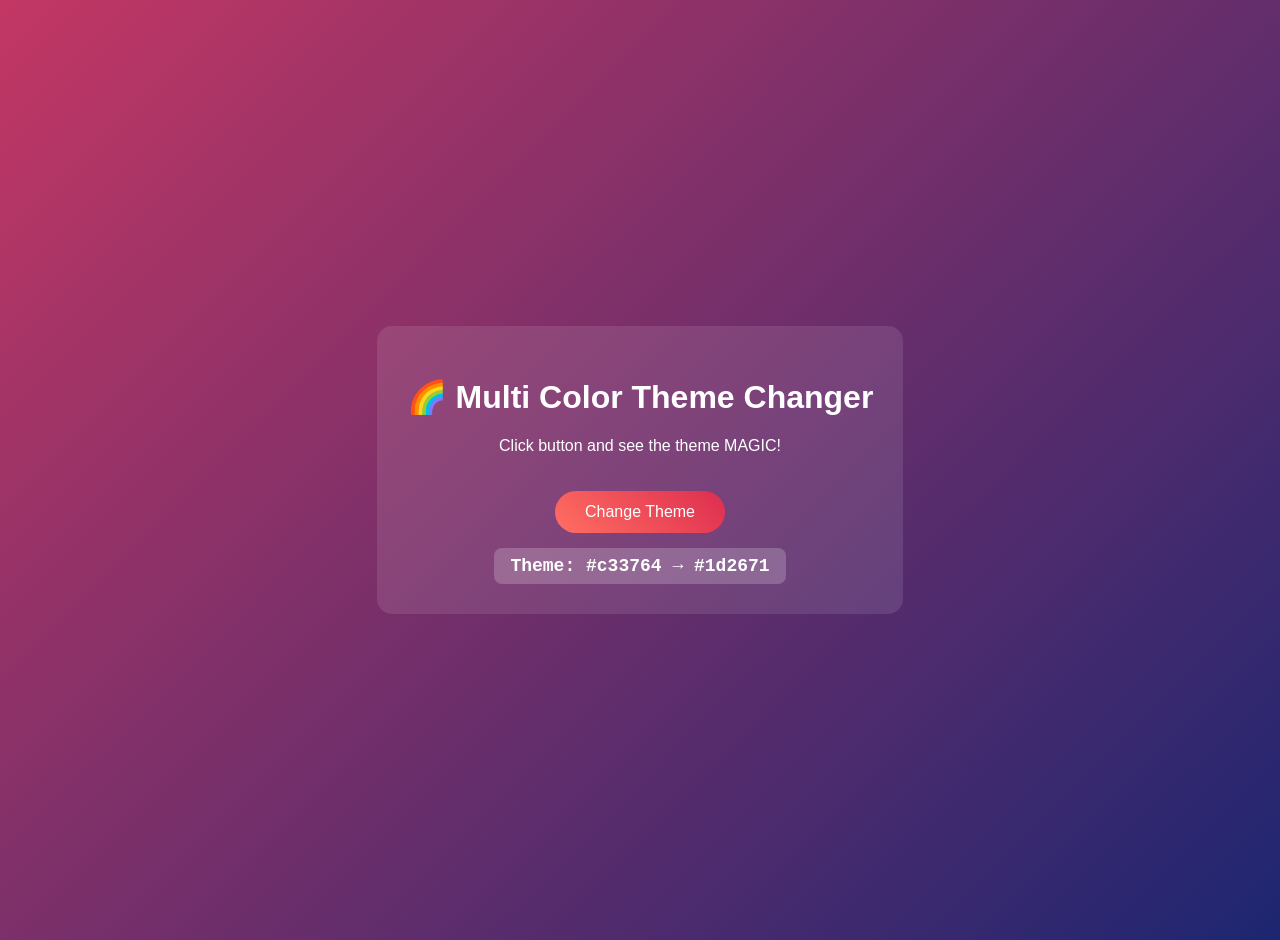
==== index.html @ 8400c4e9 "Update and rename assignment6.html to index.html" ====
<!DOCTYPE html>
<html lang="en">
<head>
    <meta charset="UTF-8">
    <meta name="viewport" content="width=device-width, initial-scale=1.0">
    <title>Multi Color Theme Changer</title>
    <style>
        body {
            margin: 0;
            padding: 20px;
            min-height: 100vh;
            transition: all 0.5s ease;
            display: flex;
            flex-direction: column;
            align-items: center;
            justify-content: center;
            font-family: 'Segoe UI', sans-serif;
        }

        .container {
            padding: 30px;
            border-radius: 15px;
            text-align: center;
            transition: background 0.5s ease, box-shadow 0.5s ease;
        }

        button {
            border: none;
            padding: 12px 30px;
            font-size: 16px;
            border-radius: 30px;
            cursor: pointer;
            margin-top: 20px;
            transition: all 0.3s;
        }

        /* Color display box */
        #colorDisplay {
            margin-top: 15px;
            font-size: 18px;
            font-weight: bold;
            font-family: monospace;
            padding: 8px 16px;
            border-radius: 8px;
            background: rgba(255,255,255,0.2);
            display: inline-block;
        }
    </style>
</head>
<body>
    <div class="container">
        <h1>🌈 Multi Color Theme Changer</h1>
        <p>Click button and see the theme MAGIC!</p>
        <button id="themeButton">Change Theme</button><br>
        <div id="colorDisplay">Theme: #FFFFFF</div>
    </div>

    <script>
        // Theme definitions
        const themes = [
            {
                bodyBg: "linear-gradient(135deg, #c33764, #1d2671)",
                textColor: "#fff",
                containerBg: "rgba(255,255,255,0.1)",
                btnBg: "linear-gradient(45deg, #ff6f61, #de2d50)",
                btnColor: "#fff",
                code: "#c33764 → #1d2671"
            },
            {
                bodyBg: "linear-gradient(120deg, #84fab0 0%, #8fd3f4 100%)",
                textColor: "#333",
                containerBg: "rgba(255,255,255,0.8)",
                btnBg: "linear-gradient(45deg, #43cea2, #185a9d)",
                btnColor: "#fff",
                code: "#84fab0 → #8fd3f4"
            },
            {
                bodyBg: "linear-gradient(135deg, #fc5c7d, #6a82fb)",
                textColor: "#fff",
                containerBg: "rgba(0,0,0,0.1)",
                btnBg: "linear-gradient(45deg, #f7971e, #ffd200)",
                btnColor: "#333",
                code: "#fc5c7d → #6a82fb"
            },
            {
                bodyBg: "linear-gradient(135deg, #ee9ca7, #ffdde1)",
                textColor: "#222",
                containerBg: "rgba(255,255,255,0.7)",
                btnBg: "linear-gradient(45deg, #fa709a, #fee140)",
                btnColor: "#222",
                code: "#ee9ca7 → #ffdde1"
            }
        ];

        const themeButton = document.getElementById('themeButton');
        const body = document.body;
        const container = document.querySelector('.container');
        const colorDisplay = document.getElementById('colorDisplay');

        function applyTheme(theme) {
            body.style.background = theme.bodyBg;
            body.style.color = theme.textColor;
            container.style.background = theme.containerBg;
            themeButton.style.background = theme.btnBg;
            themeButton.style.color = theme.btnColor;
            colorDisplay.textContent = `Theme: ${theme.code}`;
        }

        themeButton.addEventListener('click', () => {
            const randomTheme = themes[Math.floor(Math.random() * themes.length)];
            applyTheme(randomTheme);
        });

        // Default theme on load
        applyTheme(themes[0]);
    </script>
</body>
</html>
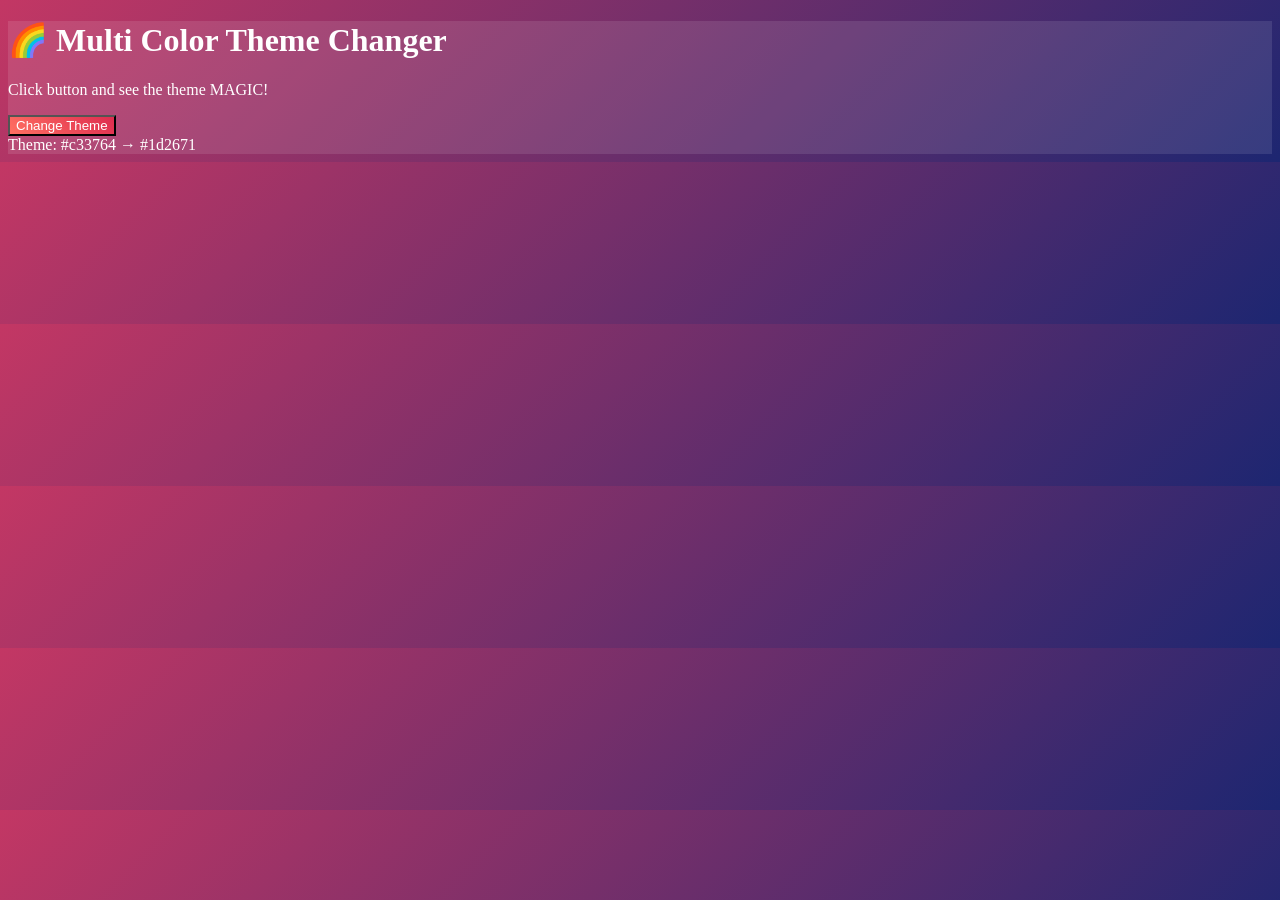
==== commit c97cd0c6: "Update index.html" ====
--- a/index.html
+++ b/index.html
@@ -4,48 +4,7 @@
     <meta charset="UTF-8">
     <meta name="viewport" content="width=device-width, initial-scale=1.0">
     <title>Multi Color Theme Changer</title>
-    <style>
-        body {
-            margin: 0;
-            padding: 20px;
-            min-height: 100vh;
-            transition: all 0.5s ease;
-            display: flex;
-            flex-direction: column;
-            align-items: center;
-            justify-content: center;
-            font-family: 'Segoe UI', sans-serif;
-        }
-
-        .container {
-            padding: 30px;
-            border-radius: 15px;
-            text-align: center;
-            transition: background 0.5s ease, box-shadow 0.5s ease;
-        }
-
-        button {
-            border: none;
-            padding: 12px 30px;
-            font-size: 16px;
-            border-radius: 30px;
-            cursor: pointer;
-            margin-top: 20px;
-            transition: all 0.3s;
-        }
-
-        /* Color display box */
-        #colorDisplay {
-            margin-top: 15px;
-            font-size: 18px;
-            font-weight: bold;
-            font-family: monospace;
-            padding: 8px 16px;
-            border-radius: 8px;
-            background: rgba(255,255,255,0.2);
-            display: inline-block;
-        }
-    </style>
+   
 </head>
 <body>
     <div class="container">
@@ -116,3 +75,4 @@
     </script>
 </body>
 </html>
+
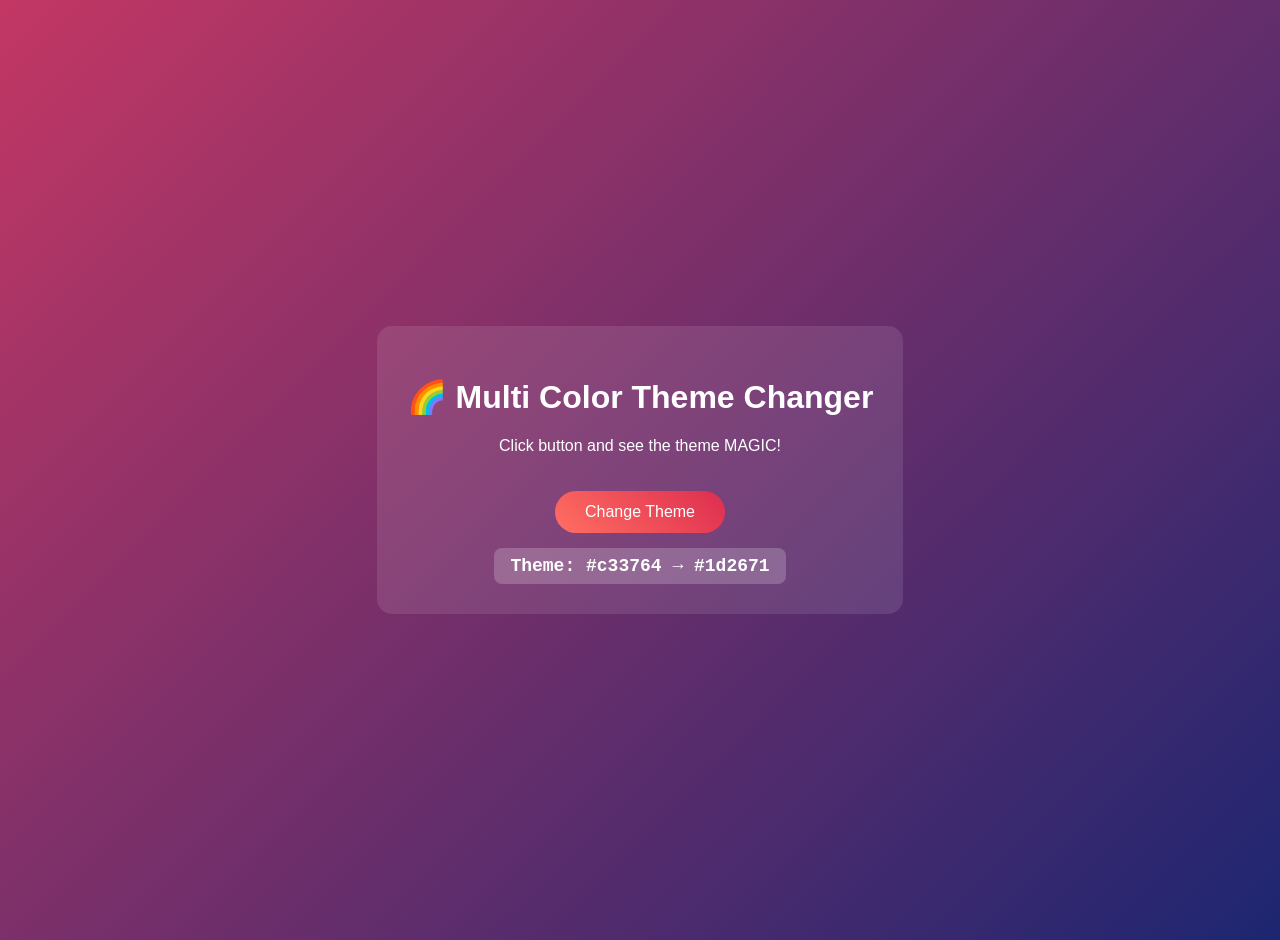
==== commit c867afb2: "Update index.html" ====
--- a/index.html
+++ b/index.html
@@ -4,7 +4,49 @@
     <meta charset="UTF-8">
     <meta name="viewport" content="width=device-width, initial-scale=1.0">
     <title>Multi Color Theme Changer</title>
-   
+    <link rel="stylesheet" href="https://github.com/Abhiranjanpatel/Theme_changer/blob/main/style.css">
+   <style>
+       
+        body {
+            margin: 0;
+            padding: 20px;
+            min-height: 100vh;
+            transition: all 0.5s ease;
+            display: flex;
+            flex-direction: column;
+            align-items: center;
+            justify-content: center;
+            font-family: 'Segoe UI', sans-serif;
+        }
+        .container {
+            padding: 30px;
+            border-radius: 15px;
+            text-align: center;
+            transition: background 0.5s ease, box-shadow 0.5s ease;
+        }
+        button {
+            border: none;
+            padding: 12px 30px;
+            font-size: 16px;
+            border-radius: 30px;
+            cursor: pointer;
+            margin-top: 20px;
+            transition: all 0.3s;
+        }
+        /* Color display box */
+        #colorDisplay {
+            margin-top: 15px;
+            font-size: 18px;
+            font-weight: bold;
+            font-family: monospace;
+            padding: 8px 16px;
+            border-radius: 8px;
+            background: rgba(255,255,255,0.2);
+            display: inline-block;
+        }
+    
+
+   </style>
 </head>
 <body>
     <div class="container">
@@ -76,3 +118,6 @@
 </body>
 </html>
 
+
+
+
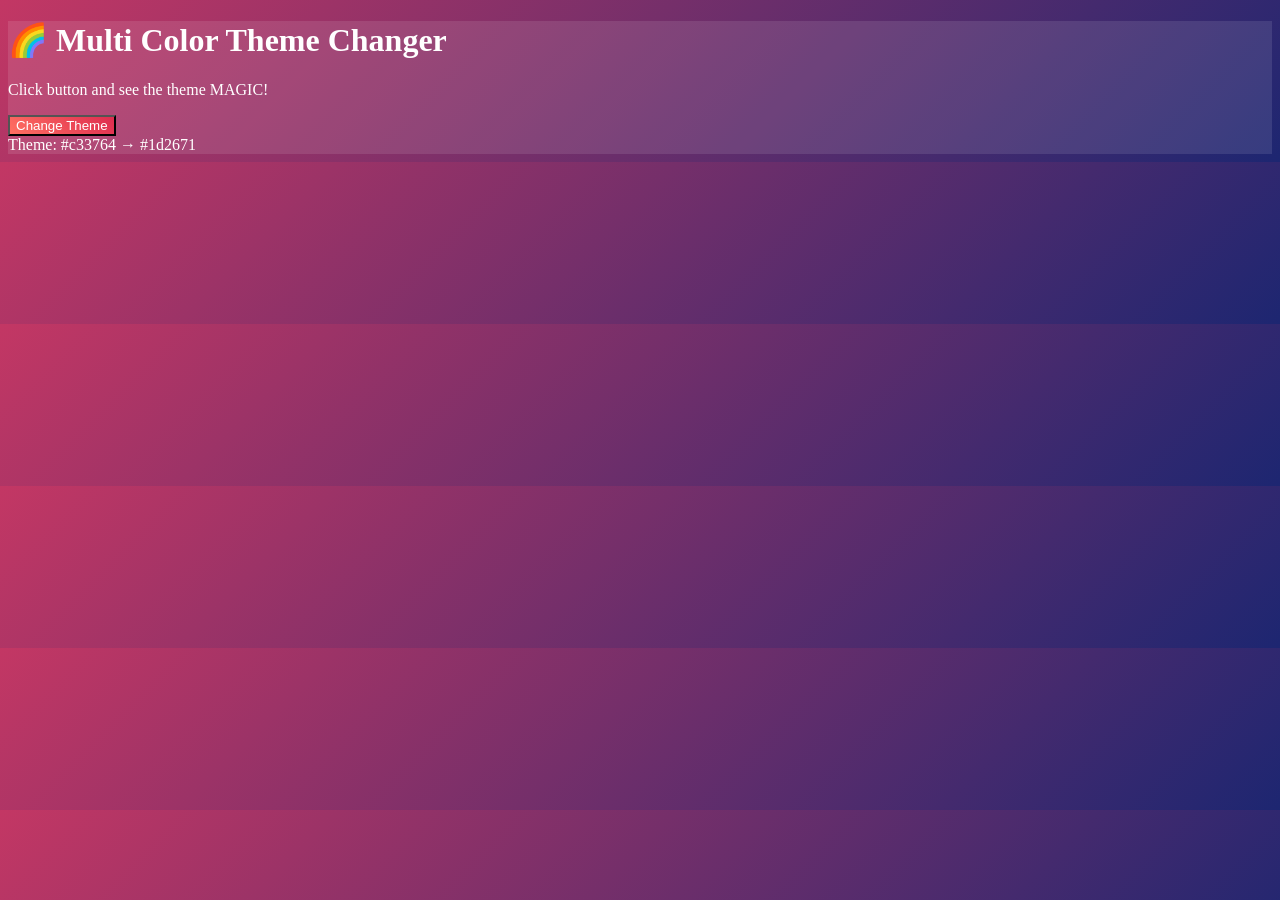
==== commit 35924d79: "Update index.html" ====
--- a/index.html
+++ b/index.html
@@ -5,7 +5,7 @@
     <meta name="viewport" content="width=device-width, initial-scale=1.0">
     <title>Multi Color Theme Changer</title>
     <link rel="stylesheet" href="https://github.com/Abhiranjanpatel/Theme_changer/blob/main/style.css">
-   <style>
+<!--    <style>
        
         body {
             margin: 0;
@@ -46,7 +46,7 @@
         }
     
 
-   </style>
+   </style> -->
 </head>
 <body>
     <div class="container">
@@ -121,3 +121,5 @@
 
 
 
+
+
